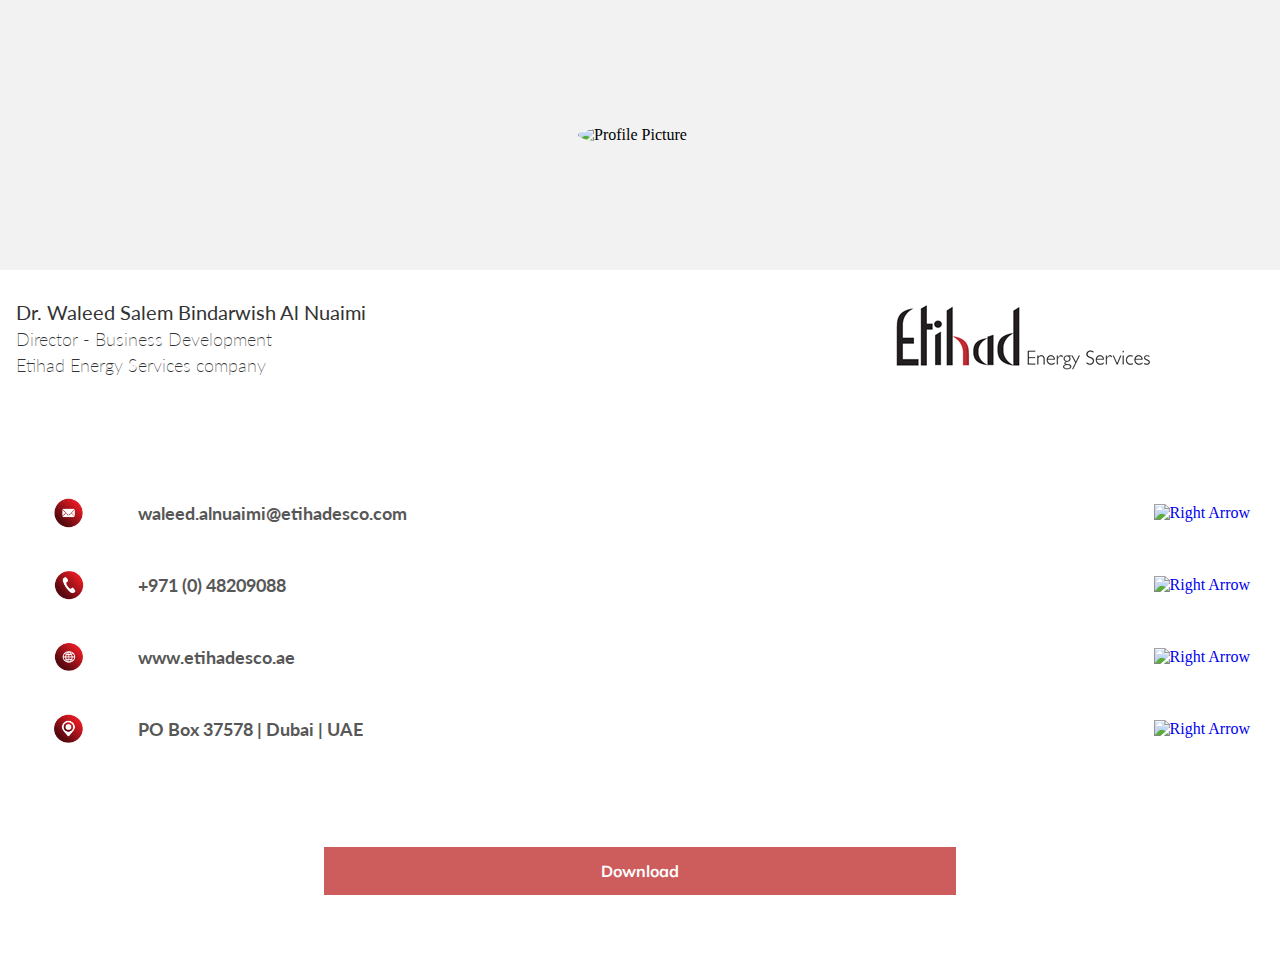
==== index - waleed.html @ 9970cb15 "Add files via upload" ====
<!DOCTYPE html>
<html>

<head>
  <link rel="stylesheet" href="main.css">
  <link href='https://fonts.googleapis.com/css?family=Lato:200,300,400,700' rel='stylesheet' type='text/css'>
<link href="https://fonts.googleapis.com/css?family=Muli:200,300" rel="stylesheet">
  <meta name="viewport" content="width=device-width, initial-scale=1, shrink-to-fit=no">
</head>

<body>
	<section class="bg-color-grey banner">
		<div class="container">
			<div class="row">
				<div class="col1"></div>
				<div class="col1 is-5">
					<img class="profile-pic" src="waleed.jpeg" alt="Profile Picture">
				</div>
				<div class="col1"></div>
			</div>
		</div>
	</section>

	<section class="bg-color-white primary-info">
		<div class="container">
			<div class="row name-title-company">
				<div class="col is-6">
					<p class="text-name">Dr. Waleed Salem Bindarwish Al Nuaimi</p>
					<p class="text-title-company">Director - Business Development </p>
					<p class="text-title-company">Etihad Energy Services company</p>
				</div>
				<div class="col">
					<img src="assets/etihad.png" alt="Company Logo">
				</div>
			</div>
		</div>
	</section>
	
	<br></br>
	<br></br>

	<section class="bg-color-white secondary-info">
		<a href="mailto:faisal.alraisi@etihadesco.com">
			<div class="container">
				<div class="row detail">
					<div class="col">
						<img class="contact-icons" src="assets/email.png" alt="Email Icon"">
					</div>
					<div class="col is-8">
						<p class="text-detail">waleed.alnuaimi@etihadesco.com</p>
					</div>
					<div class="col">
						<img class="right-arrow" src="assets/right-arrow.svg" alt="Right Arrow" height="50%" width="40%">
					</div>
				</div>
			</div>
		</a>
	</section>

	<section class="bg-color-white secondary-info">
		<a href="tel:+971 (0) 48209088">
			<div class="container">
				<div class="row detail">
					<div class="col">
						<img class="contact-icons" src="assets/phone.PNG" alt="Phone Icon"">
					</div>
					<div class="col is-8">
						<p class="text-detail">+971 (0) 48209088</p>
					</div>
					<div class="col">
						<img class="right-arrow" src="assets/right-arrow.svg" alt="Right Arrow" height="50%" width="40%">
					</div>
				</div>
			</div>
		</a>
	</section>

	<section class="bg-color-white secondary-info">
		<a href="https://etihadesco.ae">
			<div class="container">
				<div class="row detail">
					<div class="col">
						<img class="contact-icons" src="assets/web.PNG" alt="Website Icon"">
					</div>
					<div class="col is-8">
						<p class="text-detail">www.etihadesco.ae</p>
					</div>
					<div class="col">
						<img class="right-arrow" src="assets/right-arrow.svg" alt="Right Arrow" height="50%" width="40%">
					</div>
				</div>
			</div>
		</a>
	</section>

	<section class="bg-color-white secondary-info">
		<a href="https://www.google.com/maps/place/DEWA+Sustainable+Building+Office+Al+Quoz/@25.1542767,55.2302762,17z/data=!3m1!4b1!4m5!3m4!1s0x3e5f6985f454c1bf:0xcc6b3d2b563d21bf!8m2!3d25.1542719!4d55.2324649">
			<div class="container">
				<div class="row detail">
					<div class="col">
						<img class="contact-icons" src="assets/location.PNG" alt="Address Icon"">
					</div>
					<div class="col is-8">
						<p class="text-detail">PO Box 37578 | Dubai | UAE</p>
					</div>
					<div class="col">
						<img class="right-arrow" src="assets/right-arrow.svg" alt="Right Arrow" height="50%" width="40%">
					</div>
				</div>
			</div>
		</a>
	</section>

	<section class="bg-color-white bottom">
		<div class="container">
			<div class="row">
				<div class="col"></div>
				<div class="col is-5">
					<div class="button">
						<a href="waleed.vcf">
							<p class="button">Download</p>
						</a>
					</div>
				</div>
				<div class="col"></div>
			</div>
		</div>
	</section>

</body>

</html>
---- main.css ----
html,
body {
  height: 100%;
  width: 100%;
  margin: 0;
  justify-content: center;
}

section {
	display: block;
	padding-left: 0.5rem;
	padding-right: 0.5rem;
	height: auto;
}

p {
	margin: 0.25rem !important;
}

a {
	text-decoration: none;
}



img.profile-pic {
	height: 30%;
	width: 30%;
	object-fit: cover;
	border-radius: 50%;
}

.right-arrow{
	
		display: block;
    margin-left: auto;
    margin-right: auto;
    max-height: 100%;
    max-width: 100%;
    height: auto;
    width: auto;
    object-fit: contain;
}
.container {
	margin: 0 auto;
	position: relative;
	height: 100%;
}

.row {
	display: flex;
	justify-content: center;
	align-items: center;
	flex-wrap: nowrap;
	flex-direction: row;
	position: relative;
	height: 100%;
	width: 100%;
}

.col {
	display: block;
	flex-basis: 0;
	flex-grow: 1;
	flex-shrink: 1;
	margin: 0;
	padding: 0.25rem;
	max-width: 100%;
	max-height: 100%;
	/*overflow: auto;*/
}

img {
	display: block;
    margin-left: auto;
    margin-right: auto;
    max-height: 100%;
    max-width: 100%;
    height: auto;
    width: auto;
    object-fit: contain;
}

.col1 {
	display: block;
	flex-basis: 0;
	flex-grow: 1;
	flex-shrink: 1;
	margin: 0;
	padding: 0.25rem;
	max-width: 100%;
	max-height: 100%;
	overflow: auto;
}

.col.is-1 {
	flex: none;
	width: 10%;
}

.col.is-2 {
	flex: none;
	width: 20%;
}

.col.is-3 {
	flex: none;
	width: 30%;
}

.col.is-4 {
	flex: none;
	width: 40%;
}

.col.is-5 {
	flex: none;
	width: 50%;
}

.col.is-6 {
	flex: none;
	width: 60%;
}

.col.is-7 {
	flex: none;
	width: 70%;
}

.col.is-8 {
	flex: none;
	width: 80%;
}

.col.is-9 {
	flex: none;
	width: 90%;
}

.col.is-10 {
	flex: none;
	width: 100%;
}

.name-title-company {
	height: 100%;
}

.banner {
	height: 30%;
}

.primary-info {
	height: 15%;
}

.secondary-info {
	height: 8%;
}

.bg-color-grey {
	background-color: #F2F2F2;
}

.bg-color-white {
	background-color: white;
}

.text-name {
    font-family: 'Lato', sans-serif;
    font-weight: 400;
    color: #333333;
    font-size: 20px;
}

.contact-icons{
	display: block;
    margin-left: auto;
    margin-right: auto;
    max-height: 100%;
    max-width: 100%;
    height: 50px;
    width: 30px;
    object-fit: contain;
	
}



.text-title-company {
    font-family: 'Lato', sans-serif;
    font-weight: 200;
    color: #333333;
    font-size: 18px;
}

.text-detail {
    font-family: 'Lato', sans-serif;
    font-weight: 300;
    color: #575757;
    font-size: 18px;
    font-weight: bold;
}

.bottom {
	height: 23%;
}

.button {
	background-color: indianred;
	height: 48px;
	padding-left: 24px
	padding-right: 24px;
	text-align: center;
	vertical-align: middle;
	line-height: 48px;
	font-family: 'Muli', sans-serif;
	color: white;
	font-weight: bold;
}

@media screen and (max-width: 600px) {
  img.profile-pic {
    height: 60%;
    width: 60%;
  }
}

@media screen and (max-width: 480px) {
  img.profile-pic {
    height: 80%;
    width: 80%;
  }
}
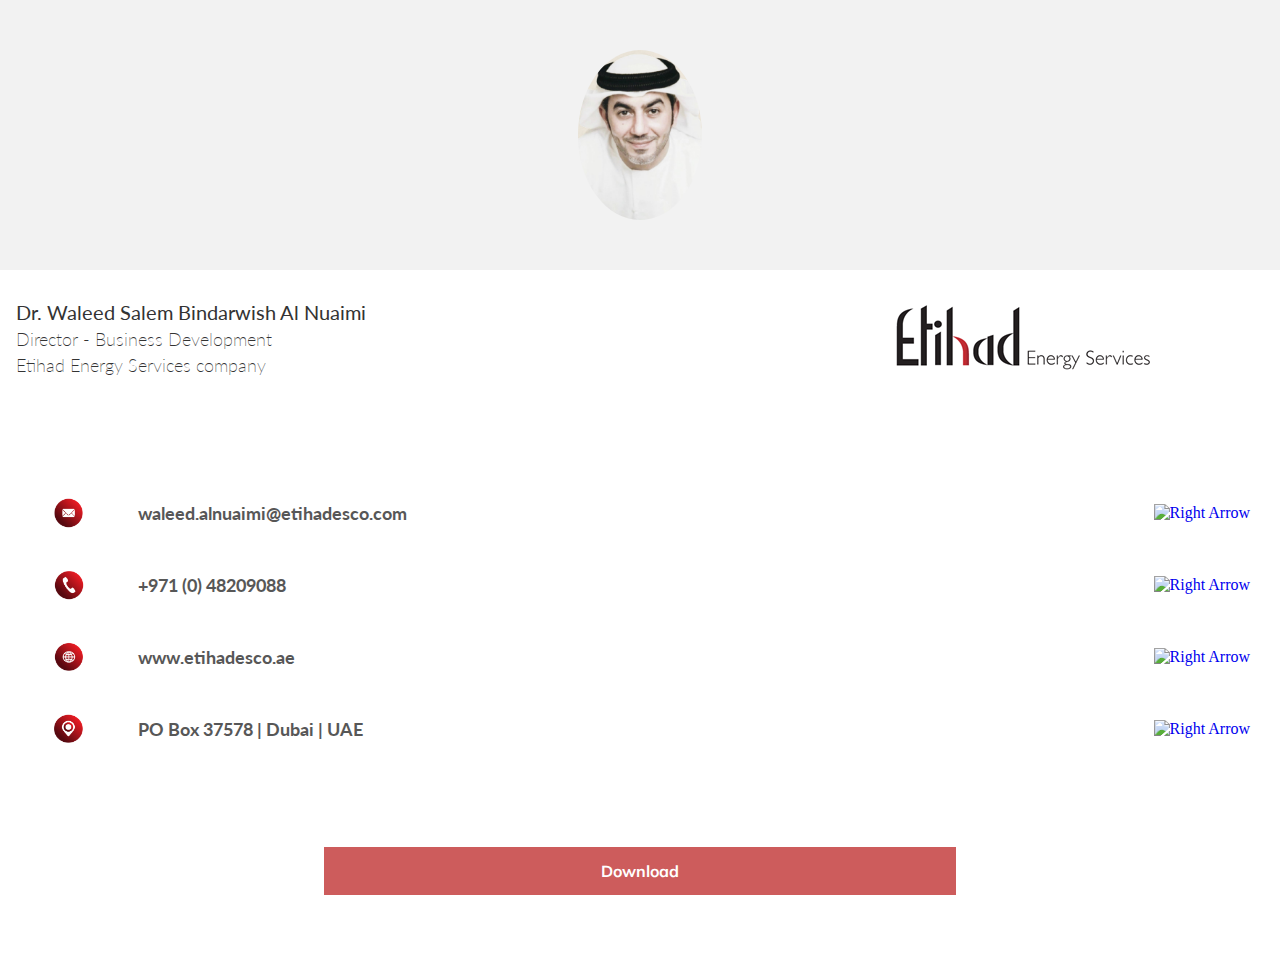
==== commit f47c3cf9: "Add files via upload" ====
--- a/index - waleed.html
+++ b/index - waleed.html
@@ -14,7 +14,7 @@
 			<div class="row">
 				<div class="col1"></div>
 				<div class="col1 is-5">
-					<img class="profile-pic" src="waleed.jpeg" alt="Profile Picture">
+					<img class="profile-pic" src="assets/waleed.jpeg" alt="Profile Picture">
 				</div>
 				<div class="col1"></div>
 			</div>
@@ -40,7 +40,7 @@
 	<br></br>
 
 	<section class="bg-color-white secondary-info">
-		<a href="mailto:faisal.alraisi@etihadesco.com">
+		<a href="mailto:waleed.alnuaimi@etihadesco">
 			<div class="container">
 				<div class="row detail">
 					<div class="col">
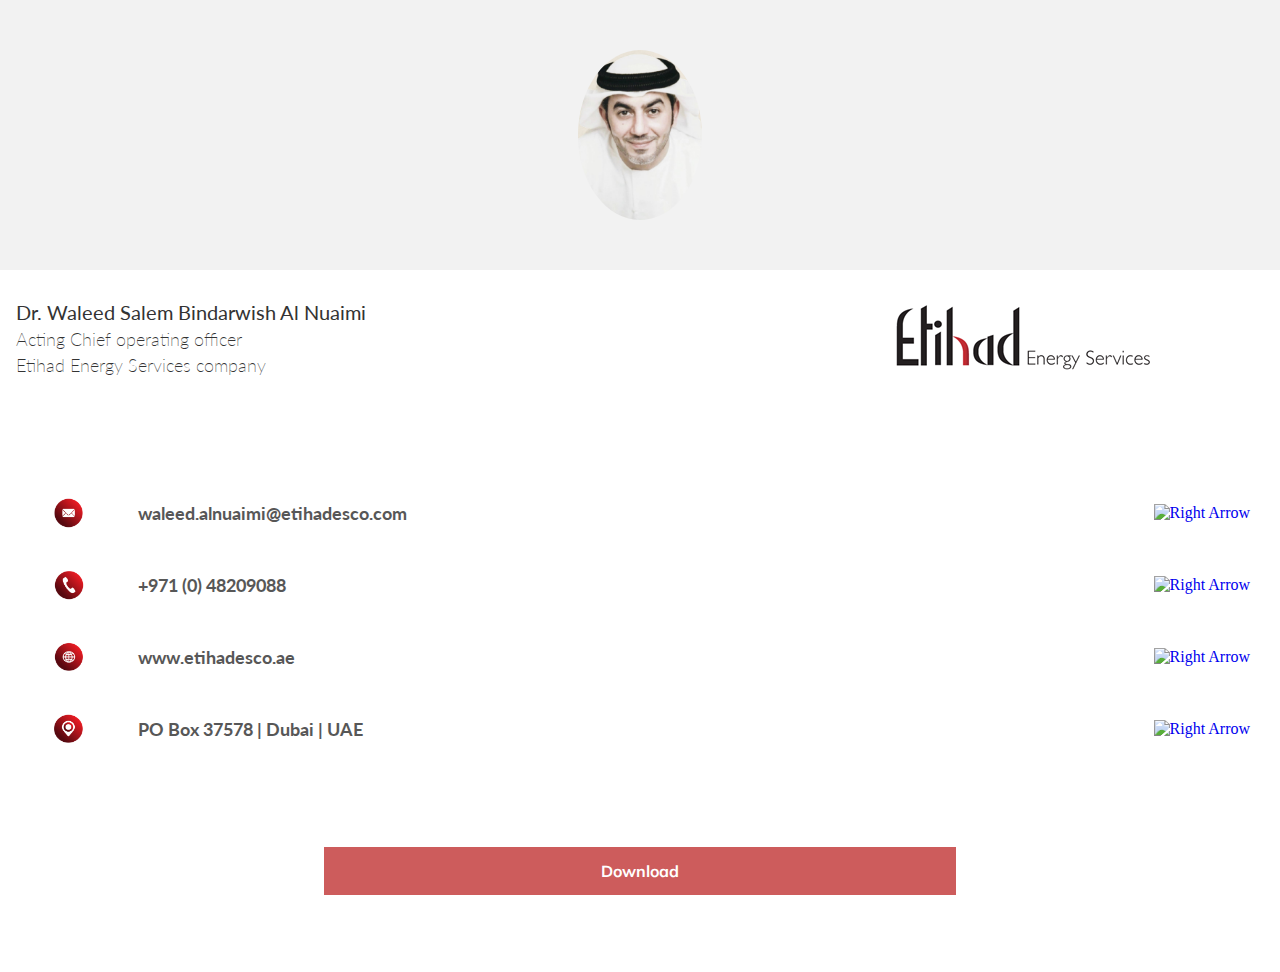
==== commit 91ba3a1d: "Add files via upload" ====
--- a/index - waleed.html
+++ b/index - waleed.html
@@ -26,7 +26,7 @@
 			<div class="row name-title-company">
 				<div class="col is-6">
 					<p class="text-name">Dr. Waleed Salem Bindarwish Al Nuaimi</p>
-					<p class="text-title-company">Director - Business Development </p>
+					<p class="text-title-company">Acting Chief operating officer</p>
 					<p class="text-title-company">Etihad Energy Services company</p>
 				</div>
 				<div class="col">
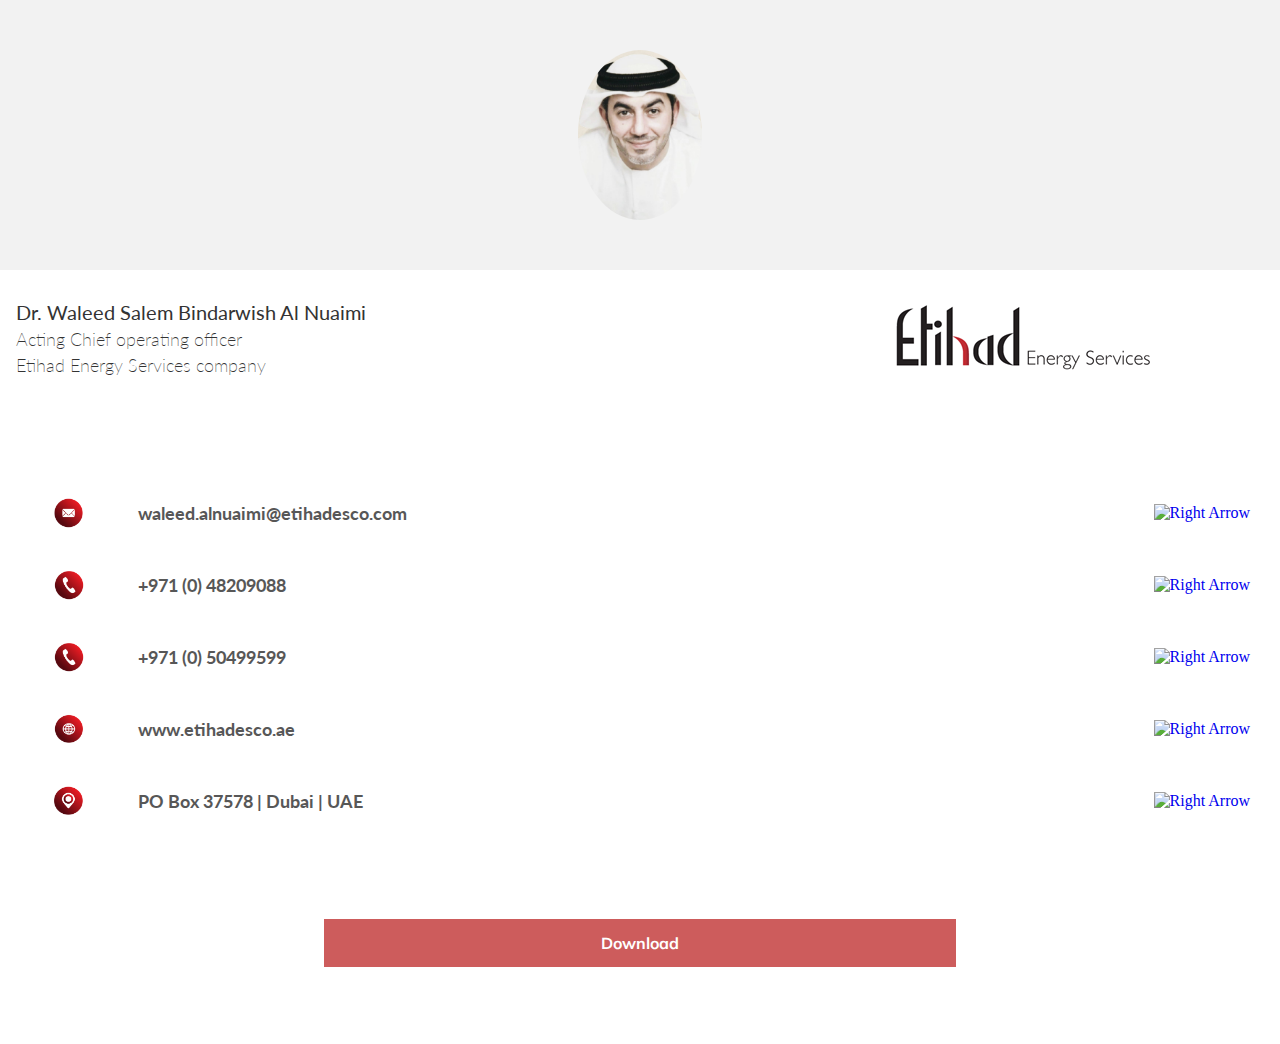
==== commit e33331ea: "Update index - waleed.html" ====
--- a/index - waleed.html
+++ b/index - waleed.html
@@ -76,6 +76,24 @@
 	</section>
 
 	<section class="bg-color-white secondary-info">
+		<a href="tel:+971 (0) 504995999">
+			<div class="container">
+				<div class="row detail">
+					<div class="col">
+						<img class="contact-icons" src="assets/phone.PNG" alt="Phone Icon"">
+					</div>
+					<div class="col is-8">
+						<p class="text-detail">+971 (0) 50499599</p>
+					</div>
+					<div class="col">
+						<img class="right-arrow" src="assets/right-arrow.svg" alt="Right Arrow" height="50%" width="40%">
+					</div>
+				</div>
+			</div>
+		</a>
+	</section>
+
+	<section class="bg-color-white secondary-info">
 		<a href="https://etihadesco.ae">
 			<div class="container">
 				<div class="row detail">
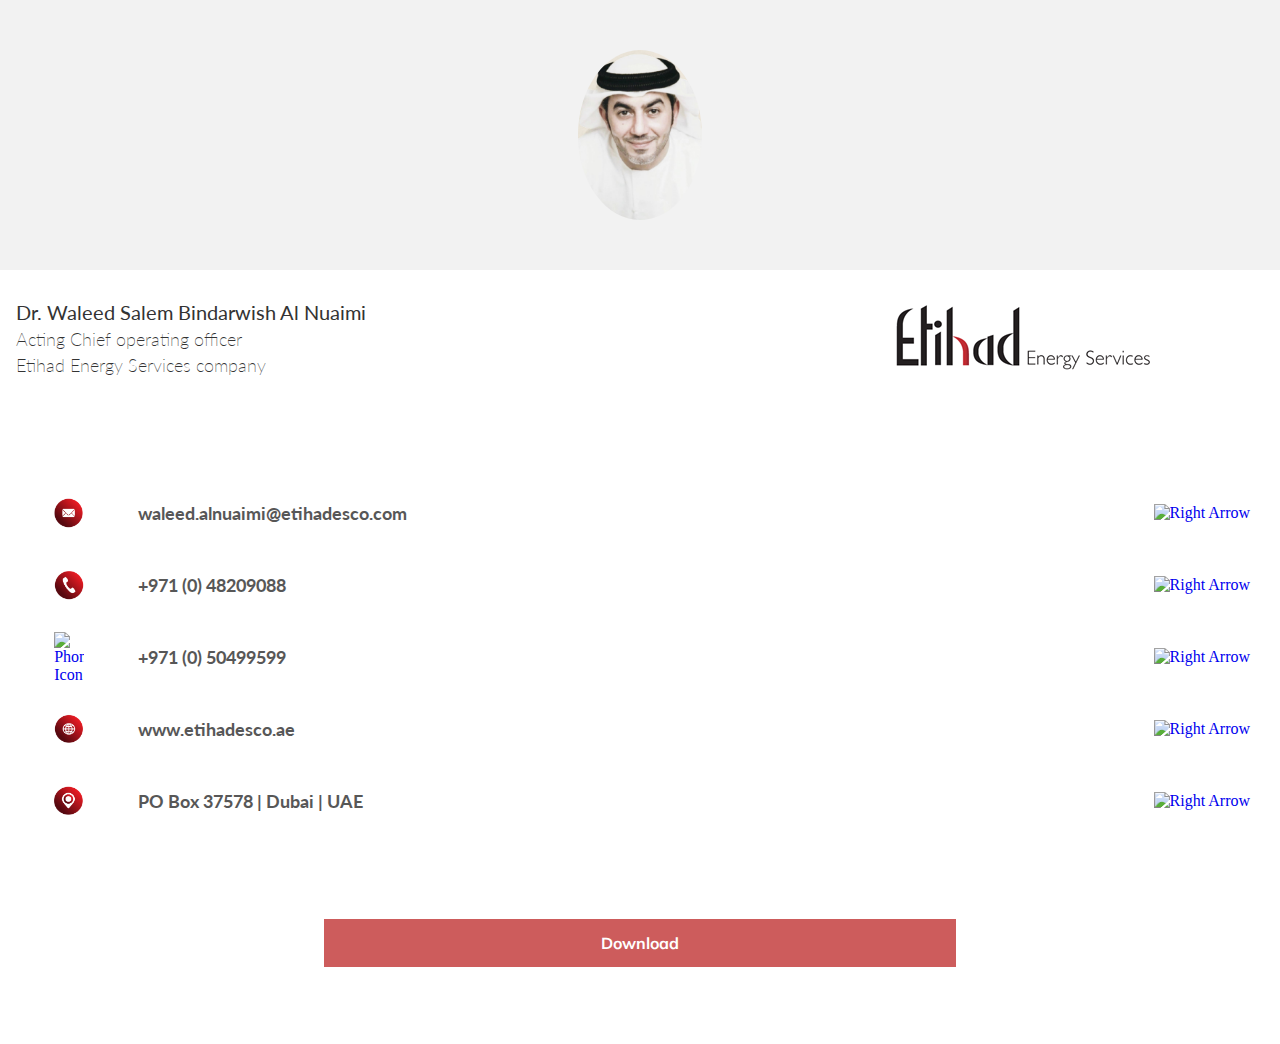
==== commit 6bb7bc1f: "Update index - waleed.html" ====
--- a/index - waleed.html
+++ b/index - waleed.html
@@ -80,7 +80,7 @@
 			<div class="container">
 				<div class="row detail">
 					<div class="col">
-						<img class="contact-icons" src="assets/phone.PNG" alt="Phone Icon"">
+						<img class="contact-icons" src="assets/mphone.PNG" alt="Phone Icon"">
 					</div>
 					<div class="col is-8">
 						<p class="text-detail">+971 (0) 50499599</p>
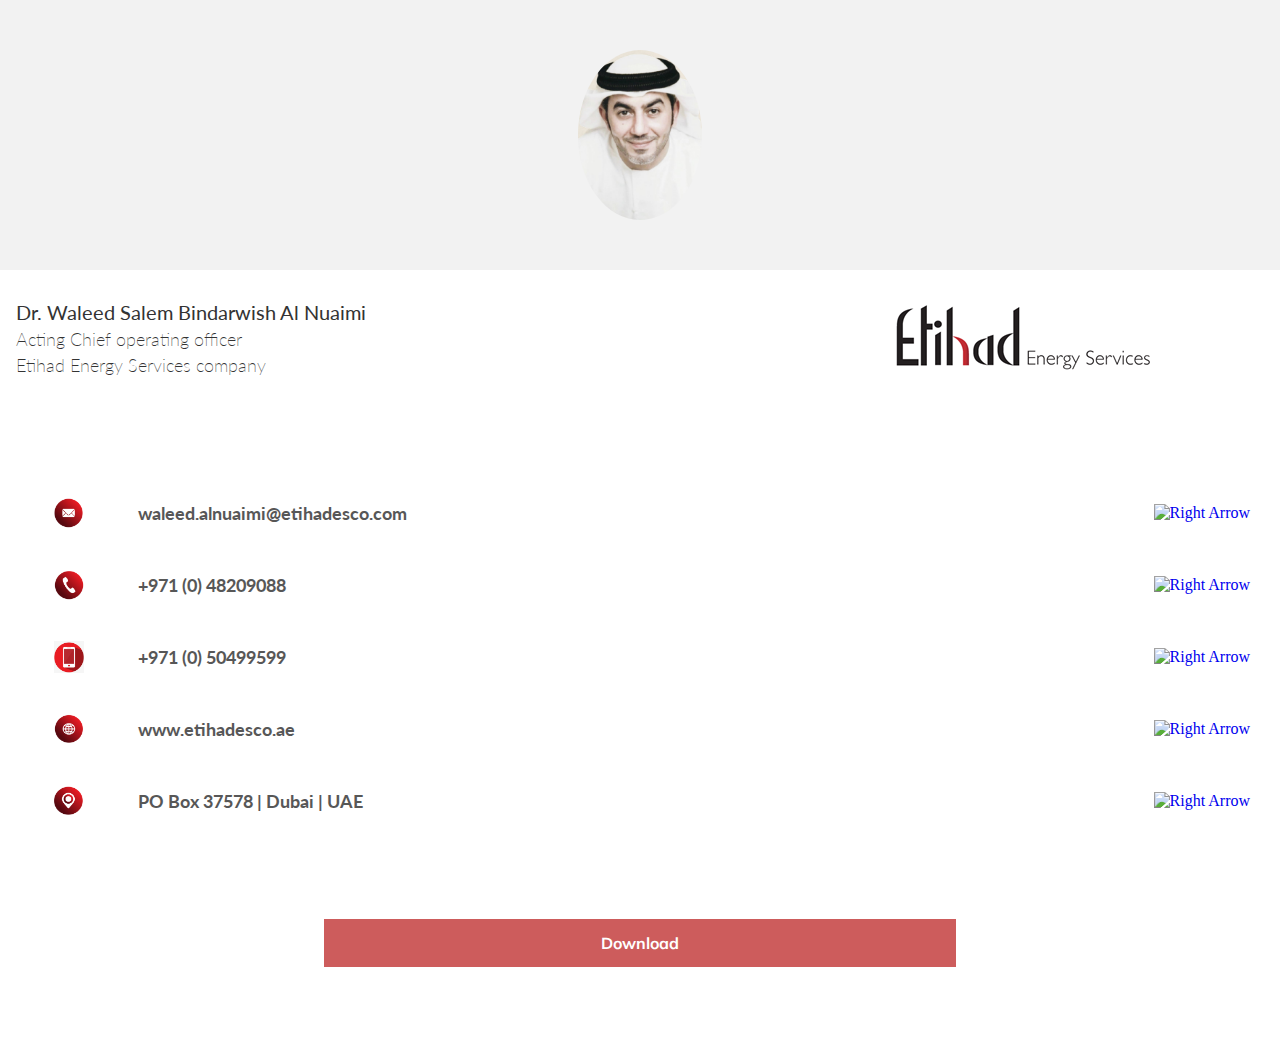
==== commit 5fe3e827: "Update index - waleed.html" ====
--- a/index - waleed.html
+++ b/index - waleed.html
@@ -80,7 +80,7 @@
 			<div class="container">
 				<div class="row detail">
 					<div class="col">
-						<img class="contact-icons" src="assets/mphone.PNG" alt="Phone Icon"">
+						<img class="contact-icons" src="assets/mphone.png" alt="Phone Icon"">
 					</div>
 					<div class="col is-8">
 						<p class="text-detail">+971 (0) 50499599</p>
